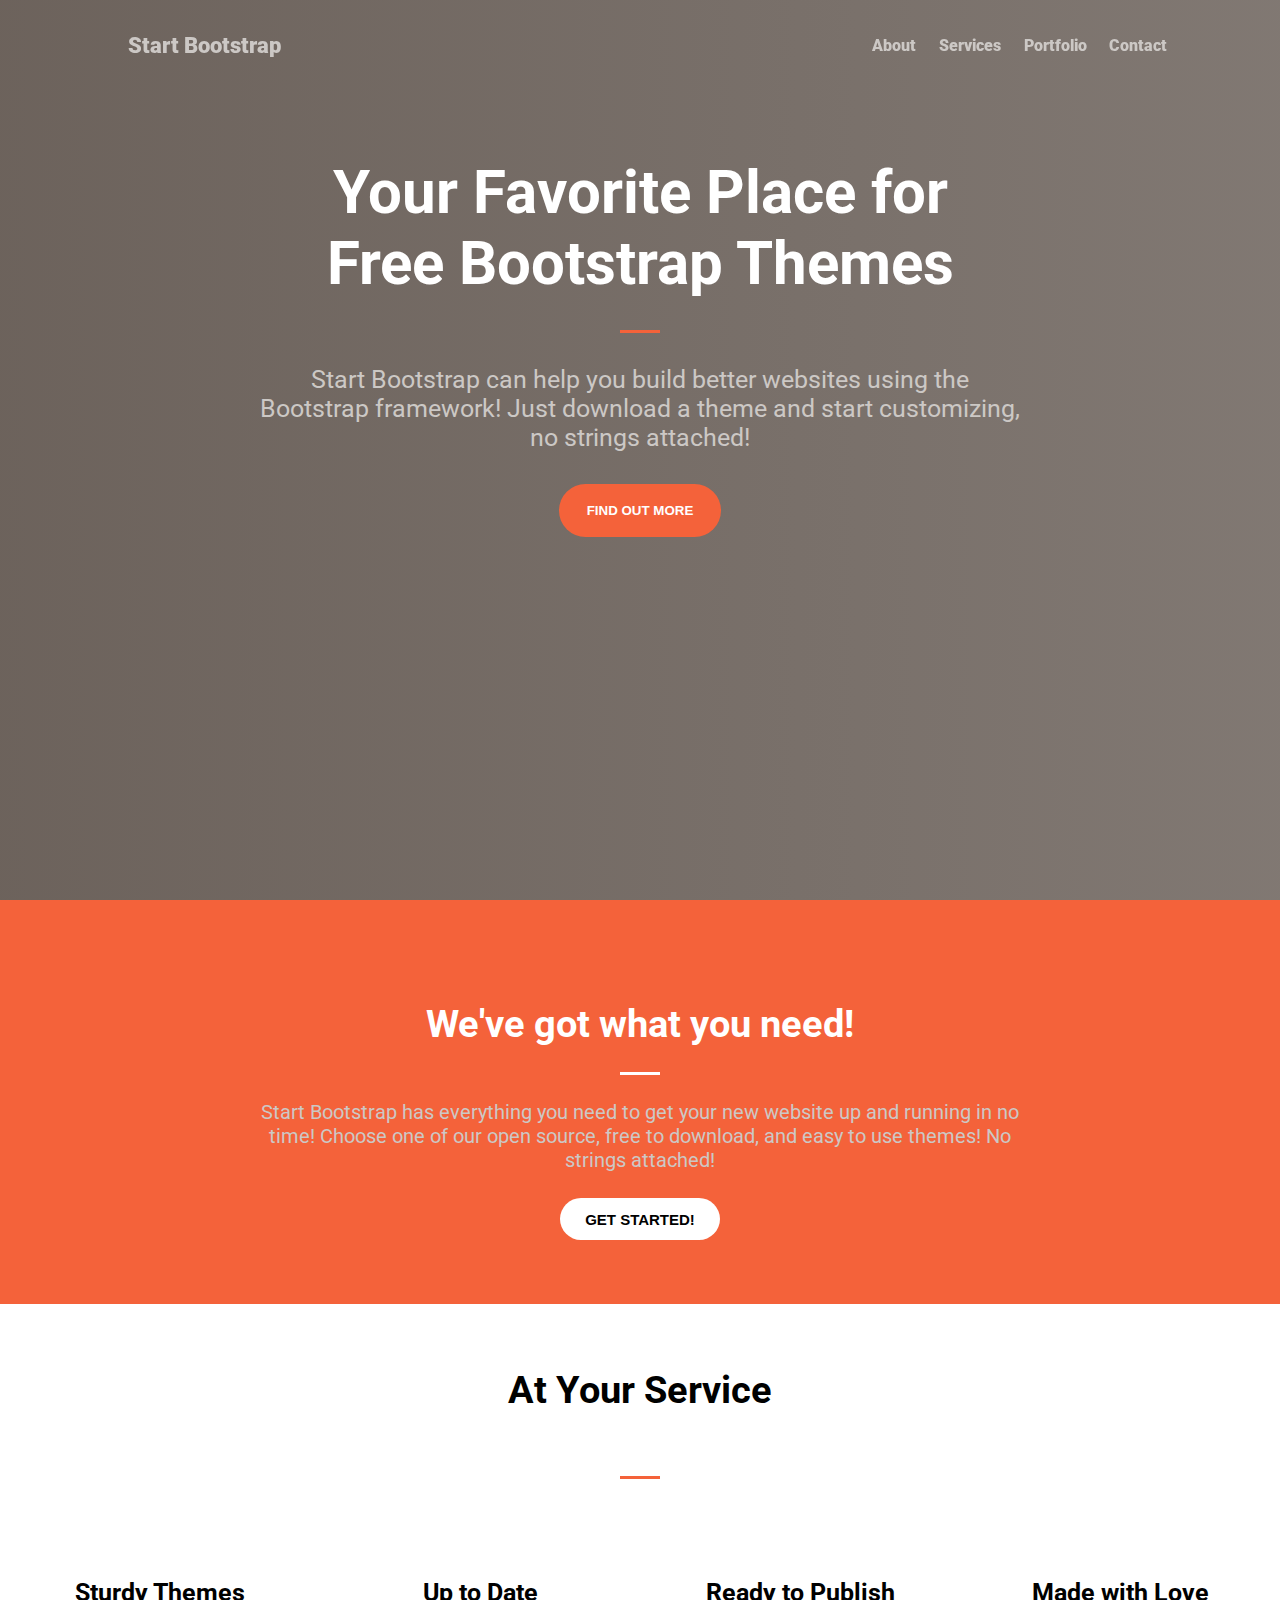
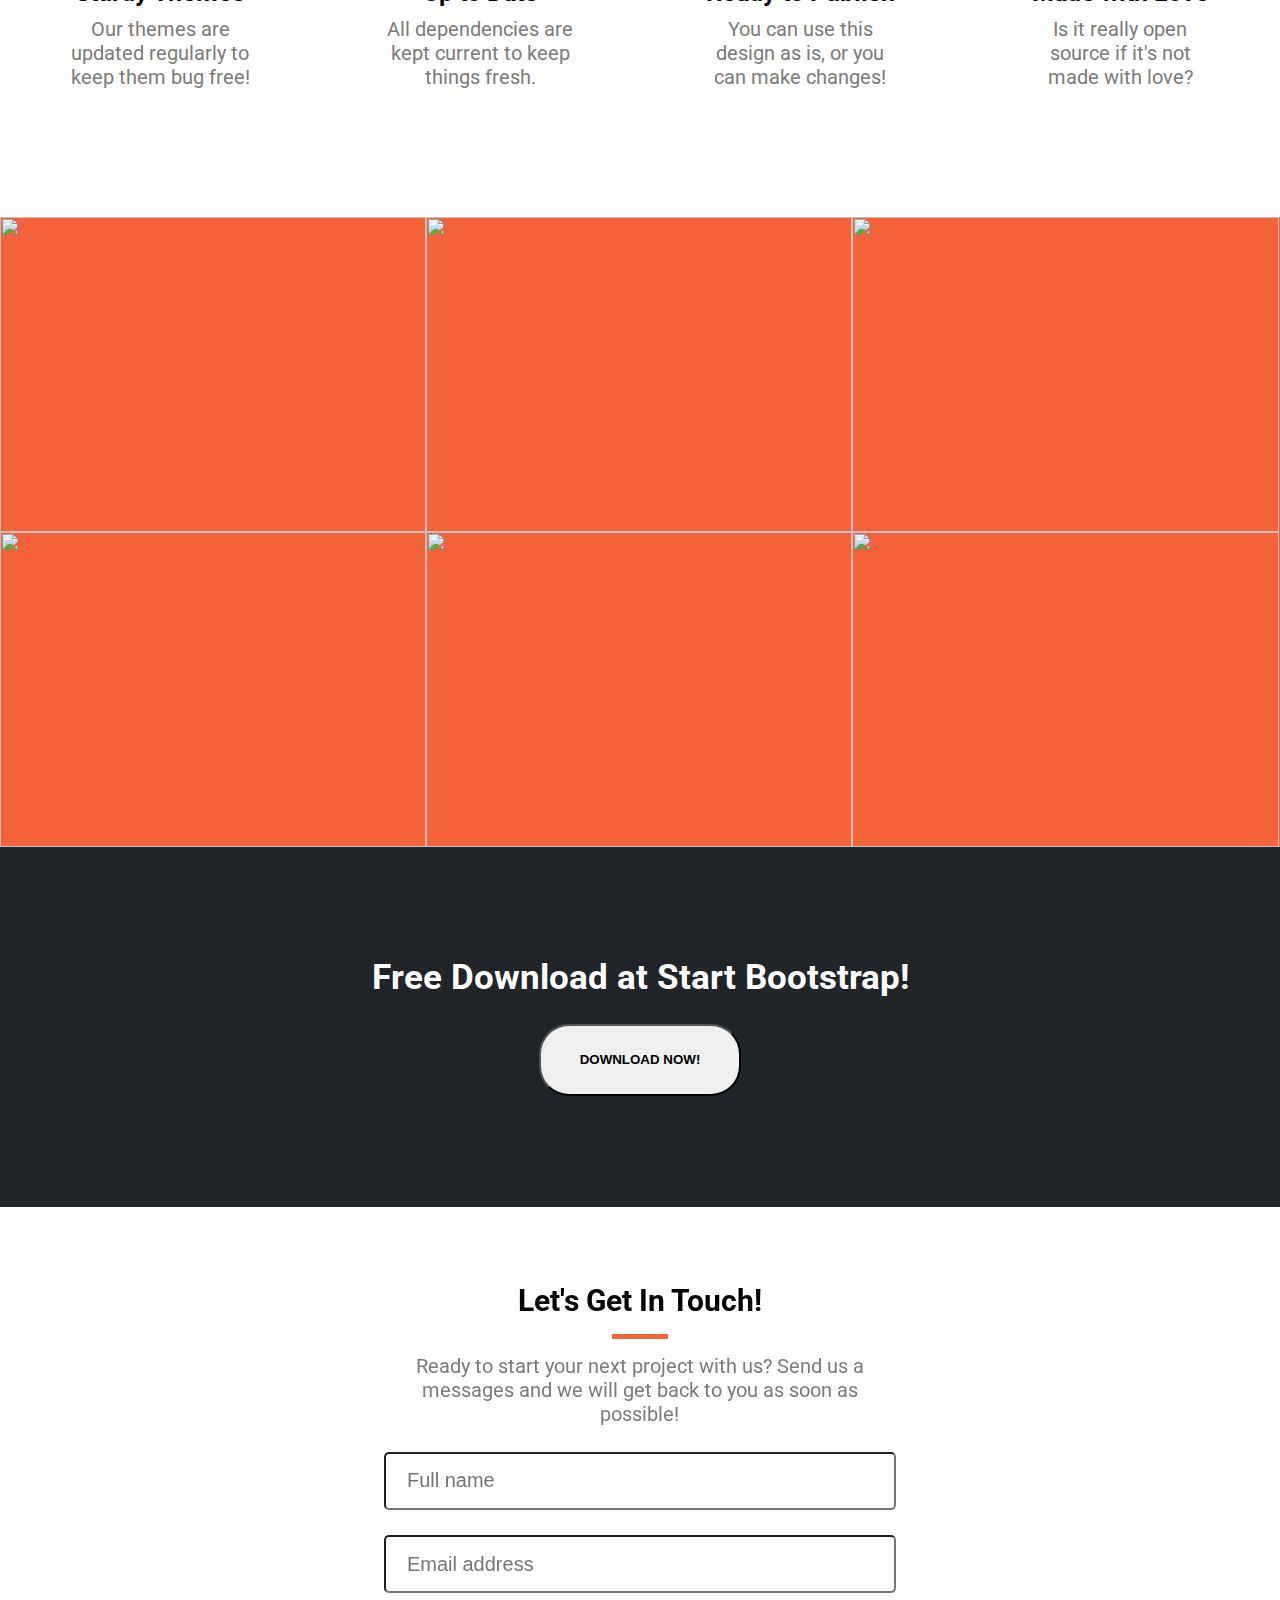
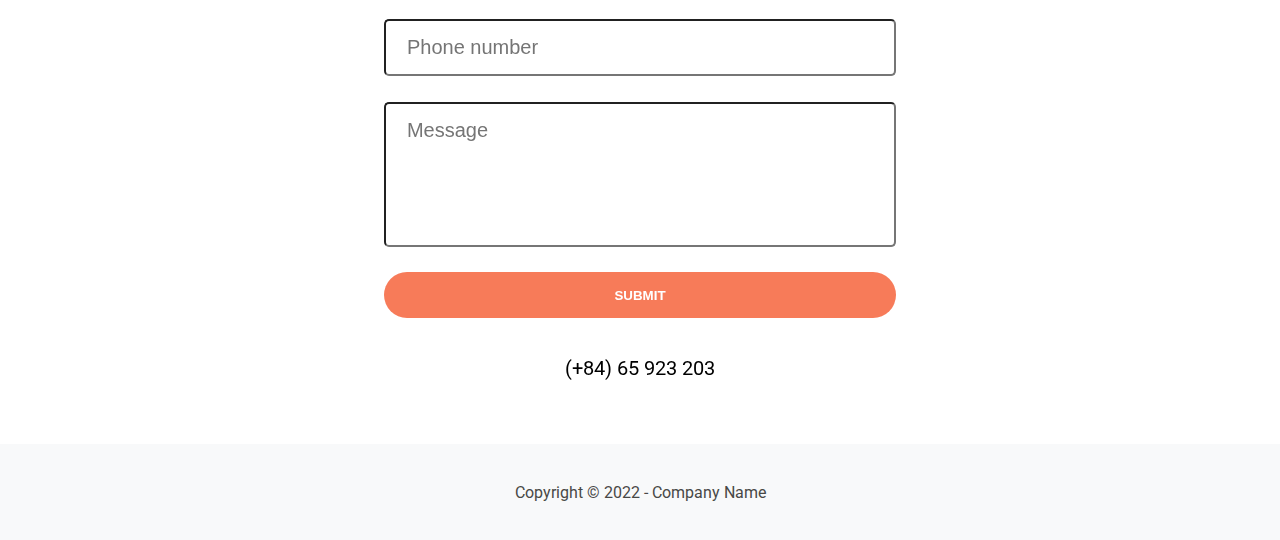
==== VE_NHA/Index.html @ f5be38c0 "BUOI_6" ====
<!DOCTYPE html>
<html lang="en">
<head>
    <meta charset="UTF-8">
    <meta http-equiv="X-UA-Compatible" content="IE=edge">
    <meta name="viewport" content="width=device-width, initial-scale=1.0">
    <link rel="preconnect" href="https://fonts.googleapis.com">
<link rel="preconnect" href="https://fonts.gstatic.com" crossorigin>
<link rel="stylesheet" href="https://cdnjs.cloudflare.com/ajax/libs/font-awesome/6.2.1/css/all.min.css" integrity="sha512-MV7K8+y+gLIBoVD59lQIYicR65iaqukzvf/nwasF0nqhPay5w/9lJmVM2hMDcnK1OnMGCdVK+iQrJ7lzPJQd1w==" crossorigin="anonymous" referrerpolicy="no-referrer" />
<link href="https://fonts.googleapis.com/css2?family=Roboto:wght@300&display=swap" rel="stylesheet">
    <title>Document</title>
    <link rel="stylesheet" href="Index.css">
</head>
<body>
    <div class="container1">
        <div class="container1__header">
            <div class="container1__header--logo">
               <a class="a" href="">Start Bootstrap</a>
            </div>
            <ul class="container__1--nav">
                <li class="nav__iteam"><a class="a" href="">About</a></li>
                <li class="nav__iteam"><a class="a" href="">Services</a></li>
                <li class="nav__iteam"><a class="a" href="">Portfolio</a></li>
                <li class="nav__iteam"><a class="a" href="">Contact</a></li>
            </ul>
        </div>
        <div class="container1__main">
            <div class="main__title"><h1>Your Favorite Place for Free Bootstrap Themes</h1></div>
            <div class="main__ke"><hr class="hr" ></div>
            <div class="main__content"><p>Start Bootstrap can help you build better websites using the Bootstrap framework! Just download a theme and start customizing, no strings attached!</p></div>
            <button class="main__button">FIND OUT MORE</button>
        </div>
    </div>
    <div class="container2">
        <div class="main__title container2"><h2>We've got what you need!</h2></div>
        <div class="main__ke"><hr class="hr container2"></div>
        <div class="main__content container2"><p class="container2__p">Start Bootstrap has everything you need to get your new website up and running in no time! Choose one of our open source, free to download, and easy to use themes! No strings attached!</p></div>
        <button class="main__button container2" ><a class="container2__a" href="">GET STARTED!</a></button>
    </div>
    <div class="container3">
        <div class="main__title container3"><h2>At Your Service</h2></div>
        <div class="main__ke"><hr class="hr" ></div>
        <ul class="container3__nav">
            <li class="container3__item">
                <div class="item__logo"><i class="fa-regular fa-gem container3__item--font"></i></div>
                <div class="item__h3"><h4>Sturdy Themes</h4></div>
                <div class="item__p">Our themes are updated regularly to keep them bug free!</div>
            </li>
            <li class="container3__item">
                <div class="item__logo"><i class="fa-solid fa-laptop container3__item--font"></i></div>
                <div class="item__h3"><h4>Up to Date</h4></div>
                <div class="item__p">All dependencies are kept current to keep things fresh.</div>
            </li>
            <li class="container3__item">
                <div class="item__logo"><i class="fa-solid fa-globe container3__item--font"></i></div>
                <div class="item__h3"><h4>Ready to Publish</h4></div>
                <div class="item__p">You can use this design as is, or you can make changes!</div>
            </li>
            <li class="container3__item">
                <div class="item__logo"><i class="fa-regular fa-heart container3__item--font"></i></div>
                <div class="item__h3"><h4>Made with Love</h4></div>
                <div class="item__p">Is it really open source if it's not made with love?</div>
            </li>
        </ul>
    </div>
    <ul class="container4">
        <div class="container4__top">
            <li class="container4__img"> <img src="https://images.unsplash.com/photo-1512758017271-d7b84c2113f1?ixlib=rb-4.0.3&ixid=MnwxMjA3fDB8MHxwaG90by1wYWdlfHx8fGVufDB8fHx8&auto=format&fit=crop&w=1170&q=80" alt=""></li>
            <li class="container4__img"> <img src="https://images.unsplash.com/photo-1527219525722-f9767a7f2884?ixlib=rb-4.0.3&ixid=MnwxMjA3fDB8MHxwaG90by1wYWdlfHx8fGVufDB8fHx8&auto=format&fit=crop&w=1173&q=80" alt=""> </li>
            <li class="container4__img"> <img src="https://images.unsplash.com/photo-1533750349088-cd871a92f312?ixlib=rb-4.0.3&ixid=MnwxMjA3fDB8MHxwaG90by1wYWdlfHx8fGVufDB8fHx8&auto=format&fit=crop&w=1170&q=80" alt=""> </li>
        </div>
        <div class="container4__bottom">
            <li class="container4__img"> <img src="https://images.unsplash.com/photo-1519389950473-47ba0277781c?ixlib=rb-4.0.3&ixid=MnwxMjA3fDB8MHxwaG90by1wYWdlfHx8fGVufDB8fHx8&auto=format&fit=crop&w=1170&q=80" alt=""> </li>
            <li class="container4__img"> <img src="https://images.unsplash.com/photo-1432888622747-4eb9a8efeb07?ixlib=rb-4.0.3&ixid=MnwxMjA3fDB8MHxwaG90by1wYWdlfHx8fGVufDB8fHx8&auto=format&fit=crop&w=1174&q=80" alt=""></li>
            <li class="container4__img"> <img src="https://images.unsplash.com/photo-1581291518857-4e27b48ff24e?ixlib=rb-4.0.3&ixid=MnwxMjA3fDB8MHxwaG90by1wYWdlfHx8fGVufDB8fHx8&auto=format&fit=crop&w=1170&q=80" alt=""></li>
        </div>
    </ul>
    <div class="container5">
        <h2 class="container5__h2">Free Download at Start Bootstrap!</h2>
        <button class="container5__button">DOWNLOAD NOW!</button>
    </div>
    <div class="container6">
        <div class="container6__container">
            <h2 class="container6__h2">Let's Get In Touch!</h2>
            <div class="container__hr6"><hr></div>
            <div class="container6__p">Ready to start your next project with us? Send us a messages and we will get back to you as soon as possible!</div>
            <div class="container6__input">
                <input type="text" placeholder=" Full name">
                <input type="text" placeholder=" Email address">
                <input type="text" placeholder=" Phone number">
                <input class="message" type="text" placeholder=" Message">
                <button class="container6__button ">SUBMIT</button>
                <div class="container6__logo">

                    <i class="fa-solid fa-mobile container6__i"></i>
                    <p>(+84) 65 923 203</p>
                </div>
            </div> 
        </div>
    </div>
    <div class="container7">
        <p>Copyright © 2022 - Company Name</p>
    </div>
</body>
</html>
---- VE_NHA/Index.css ----
*{
    padding: 0;
    margin: 0;
}
body{
    position: relative;
    left: 0;
    right: 0;
    height: auto;
    font-family: 'Roboto', sans-serif;
}
.a{
    font-weight: 1000;
    color: #CCC8C5;
    text-decoration: none;
}
.a:hover{
    color: white;
}
li{
    list-style: none;
}
.container1{
    
    width: 100%;
    height: 100vh;
    background-image: linear-gradient(to right,rgba(77, 65, 57, 0.823),rgba(77, 65, 57, 0.708)),
    url("https://media.istockphoto.com/id/698862490/vi/anh/c%E1%BA%ADn-c%E1%BA%A3nh-b%C3%A0n-tay-con-ng%C6%B0%E1%BB%9Di-g%C3%B5-tr%C3%AAn-m%C3%A1y-t%C3%ADnh-x%C3%A1ch-tay-tr%C3%AAn-b%C3%A0n.jpg?s=612x612&w=0&k=20&c=PiMIigsEDvihe58GSeWTP1FsmN7lOl0u0a7wjlxDopo=");
    background-size: cover;
}
.container1__header{
    position: fixed;
    top: 0;
    left: 0;
    right: 0;
    width: 100%;
    height: 10%;
    display: flex;
    align-items: center;
    justify-content: space-between;
}
.container1__header--logo{
    font-size: 22px;
    margin-left: 10%;
}
.container__1--nav{
    display: flex;
    align-items: center;
    margin-right: 15%;
}
.nav__iteam{
    padding: 5%;
}
.container1__main{
    height: 60%;
    width: 100%;
    display: flex;
    align-items: center;
    justify-content: center;
    font-size: 25px;
    flex-wrap: wrap;
}
.main__title{
    width: 100%;
    margin-top: 12%;
    color: white;
    width: 50%;
    text-align: center;
    margin-bottom: 2%;
    font-size: larger;
}
.main__ke{
    width: 100%;
    margin-bottom: 2%;
    display: flex;
    justify-content: center;
    
}
hr{
    width: 3%;
    padding: 0.1%;
    background-color: #F4623A;
    border: #F4623A;
}
.main__content{
    color: #CCC8C5;
    width: 100%;
    text-align: center;
    margin-bottom: 2%;
    display: flex;
    justify-content: center;
}
p{
    width: 60%;
}
.main__button{
    font-weight: bold;
    color: white;
    background-color: #F4623A;
    border-radius: 30px;
    padding: 1.5% 2.2%;
    border: none;
}
.main__button:hover{
    background-color:#b54425;
}
.container2{
    background-color: #F4623A;
    display: flex;
    align-items: center;
    justify-content: center;
    font-size: 25px;
    flex-wrap: wrap;
}
.main__title.container2{
    margin-top: 8%;
}
.hr.container2{
    width: 3%;
    padding: 0.1%;
    background-color: white;
    border: white;
}
.container2__p{
    font-size: 20px;
}
.main__button.container2{
    color: black;
    font-size: 15px;
    background-color: white;
    padding: 1% 2%;
    margin-bottom: 5%;
}
.container2__a{
    text-decoration: none;
    color: black;
}
.main__title.container3{
    color: black;
}
.container3{
    display: flex;
    align-items: center;
    justify-content: center;
    font-size: 25px;
    flex-wrap: wrap;
    margin-bottom: 5%;
}
.main__title.container3{
    margin-top: 5%;
}
.container3__nav{
    display: flex;
    justify-content: space-around;
}
.container3__item{
    text-align: center;
    width: 30%;
    margin: 5%;
}
.container3__item--font{
    color: #F4623A;
    font-size: 35px;
}
.item__p{
    font-size: 20px;
    color:#7c7b79;
}
.item__logo{
    margin-bottom: 5%;
}
.item__h3{
    margin-bottom: 5%;
}
.container4{
background-color:#F4623A;
height: 70vh;
}
img{
    object-fit: cover;
    height: 100%;
    width: 100%;
}
.container4__top{
    display: flex;
   
    width: 100%;
    height: 50%;
}
.container4__bottom{
    display: flex;
    width: 100%;
    height: 50%;
}
.container4__img{
    flex-basis: 33.3%;
}
.container4__img:hover{
    opacity: 0.2;
}
.container5{
    width: 100%;
    height: 40vh;
    display: flex;
    flex-wrap: wrap;
    background-color: #212529;
    justify-content: center;
}
.container5__h2{
    color: white;
    width: 100%;
    display: flex;
    justify-content: center;
    align-items: flex-end;
    font-size: 35px;
}
.container5__button{
    margin-top: 2%;
    height: 20%;
    border-radius: 30px;
    padding: 2% 3%;
    font-weight: bold;
    display: flex;
    align-items: center;
}
.container6{
    position: relative;
    left: 0;
    right: 0;
    display: flex;
    justify-content: center;
    margin-bottom: 5%;
}
.container6__container{
    width: 40%;
    height: 100%;
    display: flex;
    align-items: center;
    flex-direction: column;
}
.container6__h2{
    margin-top: 15%;
    font-size: 30px;
}
.container__hr6{
    margin: 3% 0;
    padding: 0.5%;
    width: 10%;
    background-color:#F4623A;
    font-weight: bold;
}
.container6__p{
    width: 90%;
    text-align: center;
    font-size: 20px;
    color: #7c7b79;
    margin-bottom: 5%;
}
.container6__input{
    display: flex;
    flex-wrap: wrap;
    justify-content: center;
    align-items: center;
}
input{
    padding: 3%;
    font-size: 20px;
    height: 20%;
    width: 100%;
    margin-bottom: 5%;
    border-radius: 5px;
}
.message{
    padding-bottom: 20%;
}
.container6__button{
    width: 100%;
    padding: 3%;
    background-color:#f77b59;
    border-radius: 30px;
    border: none;
    color: white;
    font-weight: bold;
}
.container6__logo{
    width: 50%;
    font-size: 20px;
    display: flex;
    align-items: center;
    justify-content: center;
    flex-direction: column;
    text-align: center;
}
.container6__i{
    color: #7c7b79;
    margin-top: 10%;
    font-size: 32px;
    margin-bottom: 5%;
}
.container7{
    background-color: #F8F9FA;
    width: 100%;
    display: flex;
    justify-content: center;
    align-items: center;
    text-align: center;
    padding: 3% 0;
    color: #484846;
}
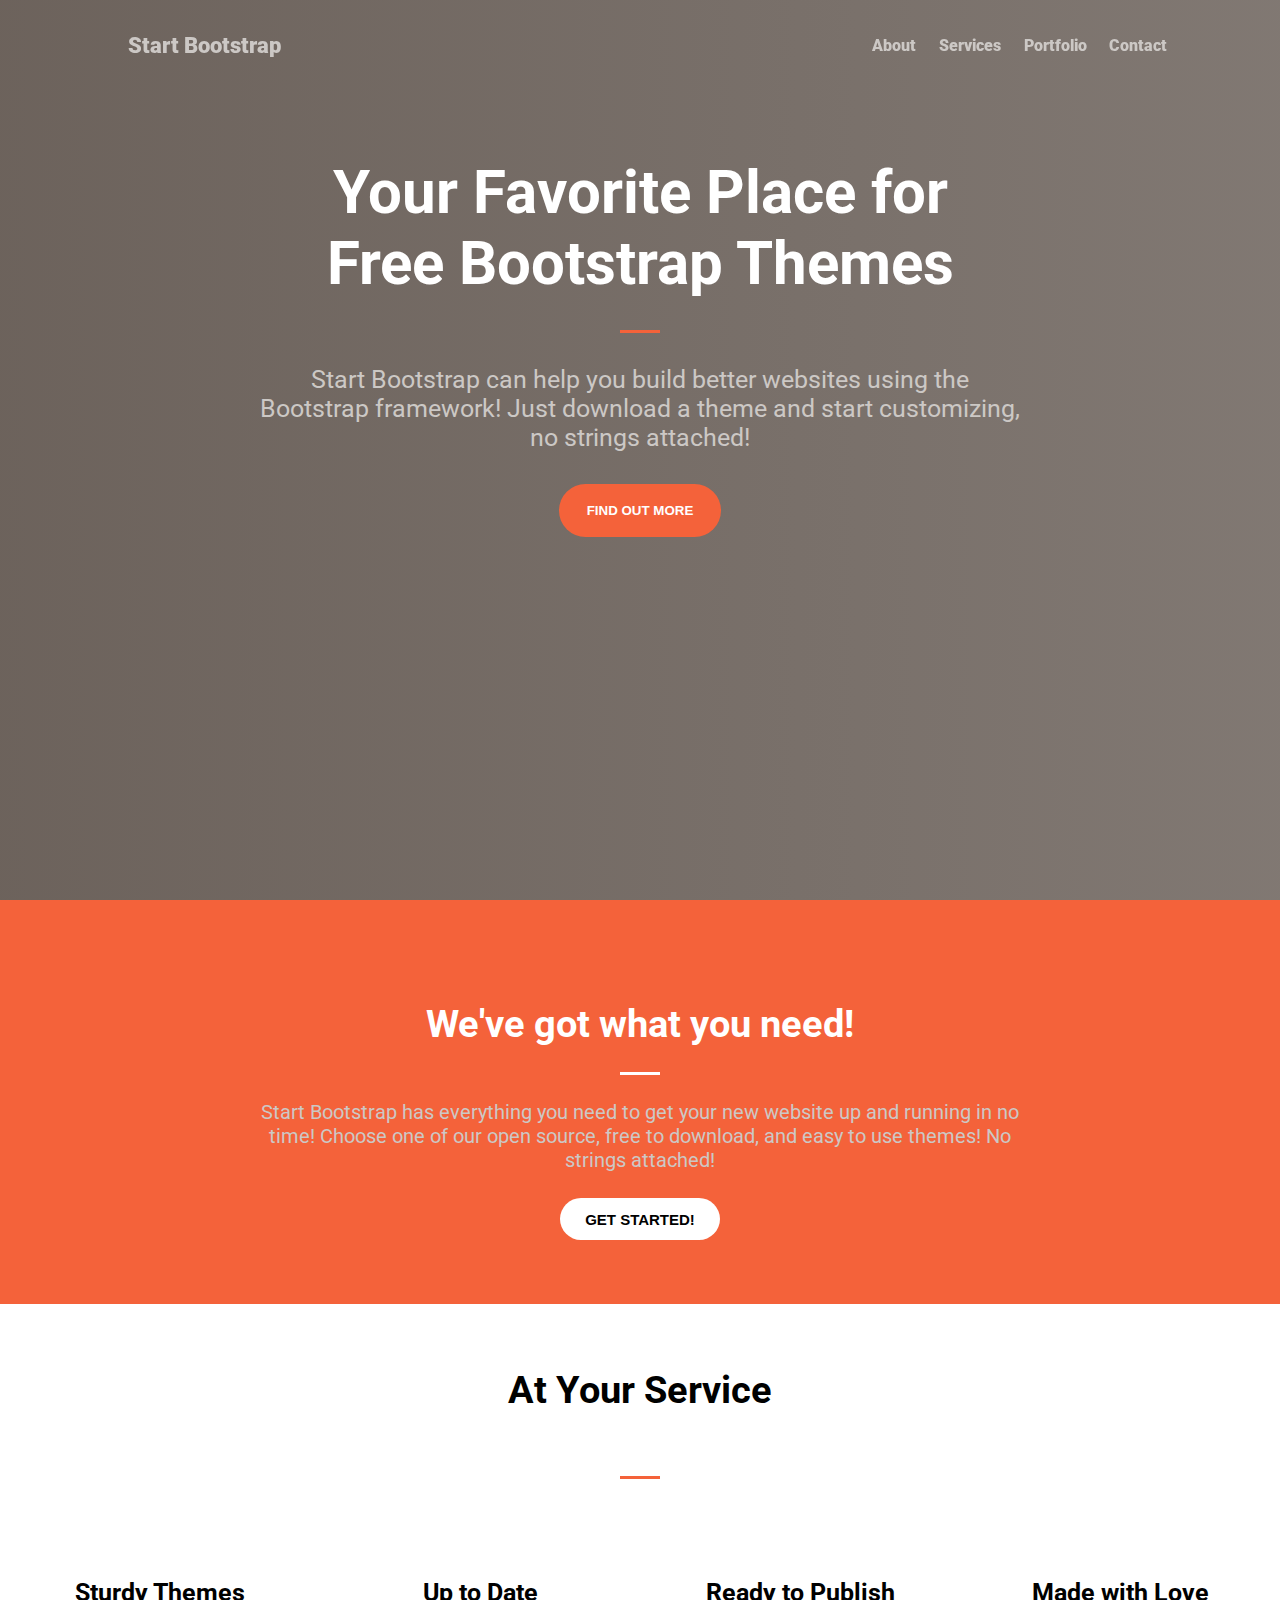
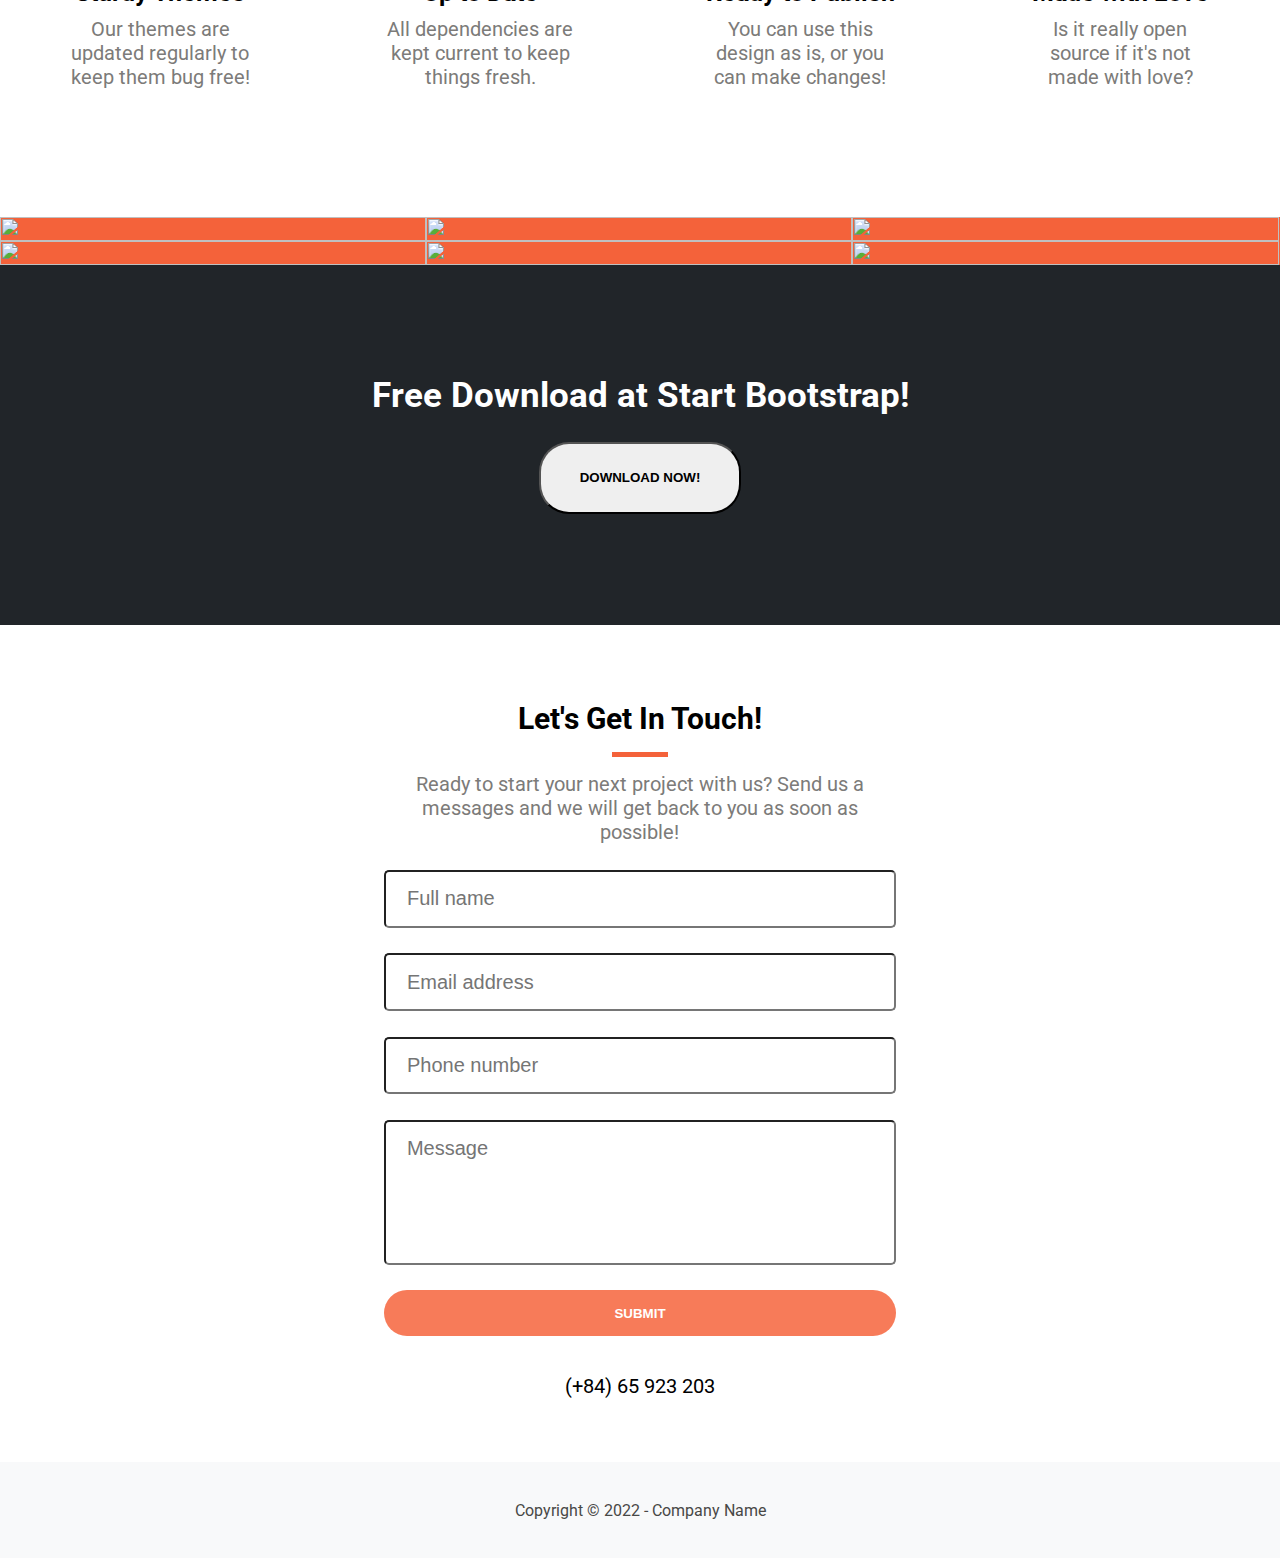
==== commit a00f66de: "BUOI_8" ====
--- a/VE_NHA/Index.html
+++ b/VE_NHA/Index.html
@@ -32,10 +32,12 @@
         </div>
     </div>
     <div class="container2">
+       <div class="container2__container">
         <div class="main__title container2"><h2>We've got what you need!</h2></div>
         <div class="main__ke"><hr class="hr container2"></div>
         <div class="main__content container2"><p class="container2__p">Start Bootstrap has everything you need to get your new website up and running in no time! Choose one of our open source, free to download, and easy to use themes! No strings attached!</p></div>
         <button class="main__button container2" ><a class="container2__a" href="">GET STARTED!</a></button>
+       </div>
     </div>
     <div class="container3">
         <div class="main__title container3"><h2>At Your Service</h2></div>
@@ -64,16 +66,12 @@
         </ul>
     </div>
     <ul class="container4">
-        <div class="container4__top">
             <li class="container4__img"> <img src="https://images.unsplash.com/photo-1512758017271-d7b84c2113f1?ixlib=rb-4.0.3&ixid=MnwxMjA3fDB8MHxwaG90by1wYWdlfHx8fGVufDB8fHx8&auto=format&fit=crop&w=1170&q=80" alt=""></li>
             <li class="container4__img"> <img src="https://images.unsplash.com/photo-1527219525722-f9767a7f2884?ixlib=rb-4.0.3&ixid=MnwxMjA3fDB8MHxwaG90by1wYWdlfHx8fGVufDB8fHx8&auto=format&fit=crop&w=1173&q=80" alt=""> </li>
             <li class="container4__img"> <img src="https://images.unsplash.com/photo-1533750349088-cd871a92f312?ixlib=rb-4.0.3&ixid=MnwxMjA3fDB8MHxwaG90by1wYWdlfHx8fGVufDB8fHx8&auto=format&fit=crop&w=1170&q=80" alt=""> </li>
-        </div>
-        <div class="container4__bottom">
             <li class="container4__img"> <img src="https://images.unsplash.com/photo-1519389950473-47ba0277781c?ixlib=rb-4.0.3&ixid=MnwxMjA3fDB8MHxwaG90by1wYWdlfHx8fGVufDB8fHx8&auto=format&fit=crop&w=1170&q=80" alt=""> </li>
             <li class="container4__img"> <img src="https://images.unsplash.com/photo-1432888622747-4eb9a8efeb07?ixlib=rb-4.0.3&ixid=MnwxMjA3fDB8MHxwaG90by1wYWdlfHx8fGVufDB8fHx8&auto=format&fit=crop&w=1174&q=80" alt=""></li>
             <li class="container4__img"> <img src="https://images.unsplash.com/photo-1581291518857-4e27b48ff24e?ixlib=rb-4.0.3&ixid=MnwxMjA3fDB8MHxwaG90by1wYWdlfHx8fGVufDB8fHx8&auto=format&fit=crop&w=1170&q=80" alt=""></li>
-        </div>
     </ul>
     <div class="container5">
         <h2 class="container5__h2">Free Download at Start Bootstrap!</h2>
--- a/VE_NHA/Index.css
+++ b/VE_NHA/Index.css
@@ -112,6 +112,14 @@
     font-size: 25px;
     flex-wrap: wrap;
 }
+.container2__container{
+    width: 100%;
+    display: flex;
+    align-items: center;
+    justify-content: center;
+    font-size: 25px;
+    flex-wrap: wrap;
+}
 .main__title.container2{
     margin-top: 8%;
 }
@@ -174,24 +182,15 @@
 }
 .container4{
 background-color:#F4623A;
-height: 70vh;
+display: flex;
+flex-wrap: wrap;
 }
 img{
     object-fit: cover;
     height: 100%;
     width: 100%;
 }
-.container4__top{
-    display: flex;
-   
-    width: 100%;
-    height: 50%;
-}
-.container4__bottom{
-    display: flex;
-    width: 100%;
-    height: 50%;
-}
+
 .container4__img{
     flex-basis: 33.3%;
 }
@@ -230,6 +229,7 @@
     display: flex;
     justify-content: center;
     margin-bottom: 5%;
+    z-index: -1;
 }
 .container6__container{
     width: 40%;
@@ -306,4 +306,73 @@
     text-align: center;
     padding: 3% 0;
     color: #484846;
+}
+@media  (max-width: 767px) {
+    .container1__main{
+        width: 80%;
+        margin: auto;
+        font-size: large;
+    }
+    .container1__header{
+       background-color: white;
+    }
+    .a{
+        color: black;
+    }
+    .container__1--nav{
+       display: none;
+    }
+    .container1__header::after{
+        font-family: FontAwesome;
+        content: "\f0c9";
+        display: block;
+        font-size: 32px;
+        color: #7c7b79;
+        border-radius: 4px;
+        border: solid #7c7b79 1px;
+        padding: 5px 15px;
+        margin-right: 30px;
+    }
+    .main__title{
+       width: 100%;
+       margin-top: 20%;
+    }
+    p{
+        width: 100%;
+    }
+    .main__button{
+        padding: 3%;
+        margin-top: 5%;
+    }
+    .container2__container{
+        width: 80%;
+    }
+    .container3__nav{
+        display: flex;
+        flex-wrap: wrap;
+    }
+    .container3__item{
+        width: 40%;
+    }
+    .container4{
+        display: flex;
+        flex-wrap: wrap;
+    }
+    .container4__img{
+        flex-basis: 50%;
+    }
+    .container6__container{
+        width: 85%;
+    }
+}
+@media  (max-width: 376px){
+    .container1__main{
+            margin-top: 20%;
+    }
+    .container3__item{
+        width: 50%;
+    }
+    .container4__img{
+        flex-basis: 100%;
+    }
 }